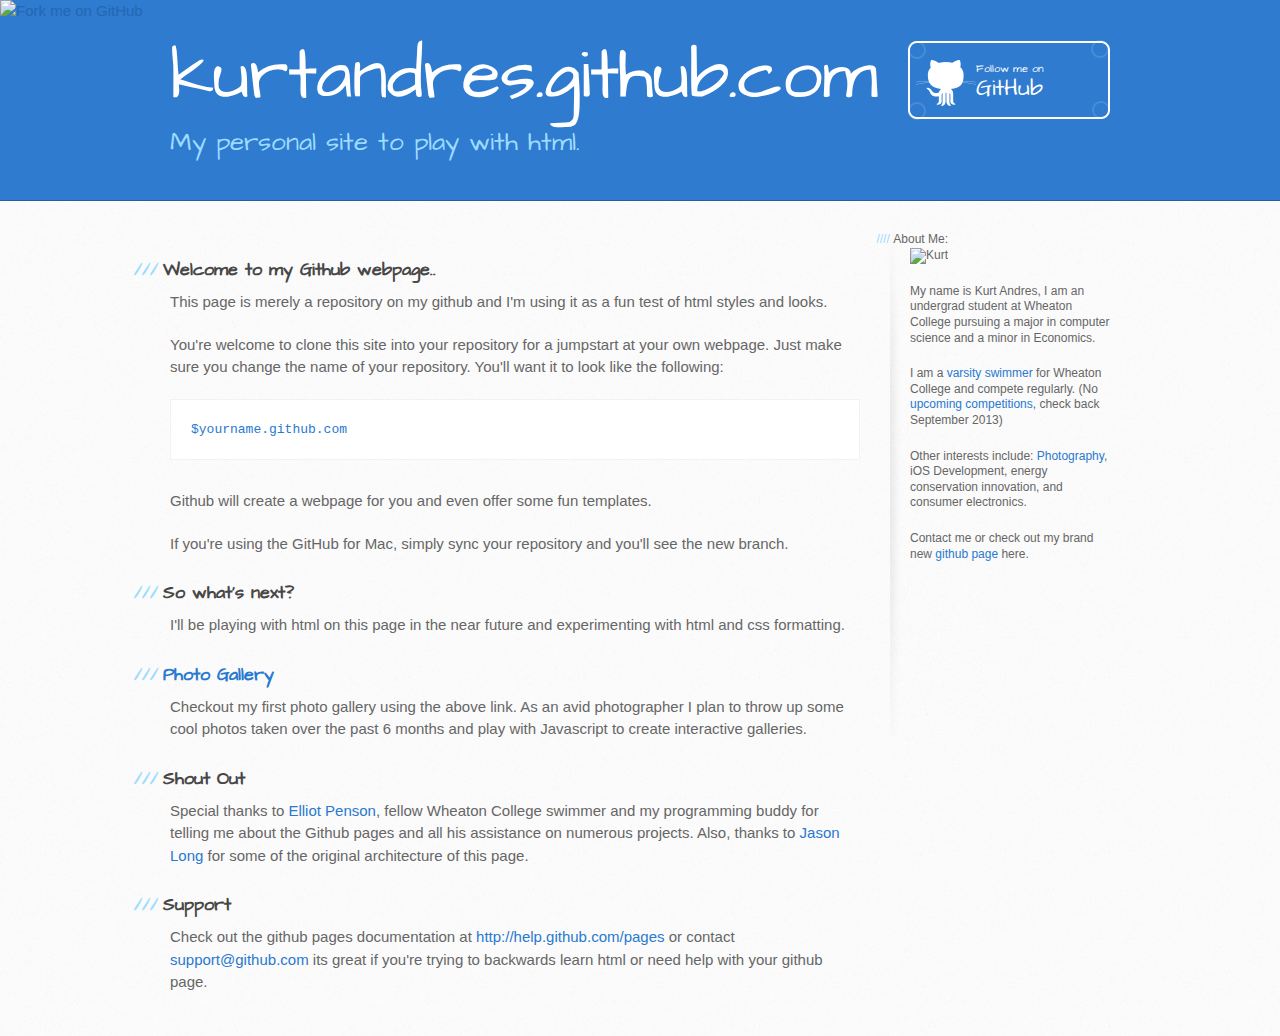
==== index.html @ b1f150f9 "Created the first draft of kurtandres.github.com" ====
<!DOCTYPE html>
<html>
  <head>
    <meta charset='utf-8'>
    <meta http-equiv="X-UA-Compatible" content="chrome=1">
    <meta name="viewport" content="width=device-width, initial-scale=1, maximum-scale=1">
    <link href='https://fonts.googleapis.com/css?family=Architects+Daughter' rel='stylesheet' type='text/css'>
    <link rel="stylesheet" type="text/css" href="stylesheets/stylesheet.css" media="screen" />
    <link rel="stylesheet" type="text/css" href="stylesheets/pygment_trac.css" media="screen" />
    <link rel="stylesheet" type="text/css" href="stylesheets/print.css" media="print" />
    <link rel="Shortcut Icon" href="http://kurtandres.github.com/favicon.png" />

    <!--[if lt IE 9]>
<script src="//html5shiv.googlecode.com/svn/trunk/html5.js"></script>
<![endif]-->

    <title>The Website of Kurt Andres</title>
  </head>

  <body>
  <a href="https://github.com/kurtandres"><img style="position: absolute; top: 0; left: 0; border: 0;" src="https://s3.amazonaws.com/github/ribbons/forkme_left_white_ffffff.png" alt="Fork me on GitHub"></a>
    <header>
      <div class="inner">
        <h1>kurtandres.github.com</h1>
        <h2>My personal site to play with html.</h2>
        <a href="https://github.com/KurtAndres" class="button"><small>Follow me on</small>GitHub</a>
      </div>
    </header>

    <div id="content-wrapper">
      <div class="inner clearfix">
        <section id="main-content">
          <h3>Welcome to my Github webpage..</h3>

<p>This page is merely a repository on my github and I'm using it as a fun test of html styles and looks.</p>
<p>You're welcome to clone this site into your repository for a jumpstart at your own webpage. Just make sure you change the name of your repository. You'll want it to look like the following:</p>

<pre><code>$yourname.github.com
</code></pre>

<p>Github will create a webpage for you and even offer some fun templates.</p>
<p>If you're using the GitHub for Mac, simply sync your repository and you'll see the new branch.</p>

<h3>So what's next?</h3>

<p>I'll be playing with html on this page in the near future and experimenting with html and css formatting.</p>

<h3><a href="http://kurtandres.github.com/photos">Photo Gallery</a></h3>

<p>Checkout my first photo gallery using the above link. As an avid photographer I plan to throw up some cool photos taken over the past 6 months and play with Javascript to create interactive galleries.</p>

<h3>Shout Out</h3>

<p>Special thanks to <a href="http://github.com/elliotpenson">Elliot Penson</a>, fellow Wheaton College swimmer and my programming buddy for telling me about the Github pages and all his assistance on numerous projects.

Also, thanks to <a href="http://twitter.com/jasonlong">Jason Long</a> for some of the original architecture of this page.</p>

<h3>Support</h3>

<p>Check out the github pages documentation at <a href="http://help.github.com/pages">http://help.github.com/pages</a> or contact <a href="mailto:support@github.com">support@github.com</a> its great if you're trying to backwards learn html or need help with your github page.</p>
        </section>

        <aside id="sidebar">

          <h4>About Me:</h3>
          <p><img src="http://gravatar.com/avatar/e28231021510b3c1cb84a607a558239b?s=200" alt="Kurt" class="kurt" />
          <p>My name is Kurt Andres, I am an undergrad student at Wheaton College pursuing a major in computer science and a minor in Economics. <p>
          	
          </p>I am a <a href="http://athletics.wheaton.edu/roster.aspx?rp_id=3631&path=mswim">varsity swimmer</a> for Wheaton College and compete regularly. (No <a href="http://athletics.wheaton.edu/schedule.aspx?path=mswim&">upcoming competitions</a>, check back September 2013)<p>
          	
          </p> Other interests include: <a href="http://kurtandres.github.com/photos">Photography</a>, iOS Development, energy conservation innovation, and consumer electronics. <p>
          	
          </p>Contact me or check out my brand new <a href="http://github.com/kurtandres">github page</a> here. </p>
        

  
  </body>
</html>
---- stylesheets/stylesheet.css ----
/* http://meyerweb.com/eric/tools/css/reset/ 
   v2.0 | 20110126
   License: none (public domain)
*/
html, body, div, span, applet, object, iframe,
h1, h2, h3, h4, h5, h6, p, blockquote, pre,
a, abbr, acronym, address, big, cite, code,
del, dfn, em, img, ins, kbd, q, s, samp,
small, strike, strong, sub, sup, tt, var,
b, u, i, center,
dl, dt, dd, ol, ul, li,
fieldset, form, label, legend,
table, caption, tbody, tfoot, thead, tr, th, td,
article, aside, canvas, details, embed, 
figure, figcaption, footer, header, hgroup, 
menu, nav, output, ruby, section, summary,
time, mark, audio, video {
	margin: 0;
	padding: 0;
	border: 0;
	font-size: 100%;
	font: inherit;
	vertical-align: baseline;
}
/* HTML5 display-role reset for older browsers */
article, aside, details, figcaption, figure, 
footer, header, hgroup, menu, nav, section {
	display: block;
}
body {
	line-height: 1;
}
ol, ul {
	list-style: none;
}
blockquote, q {
	quotes: none;
}
blockquote:before, blockquote:after,
q:before, q:after {
	content: '';
	content: none;
}
table {
	border-collapse: collapse;
	border-spacing: 0;
}

/* LAYOUT STYLES */
body {
  font-size: 15px;
  line-height: 1.5; 
  background: #fafafa url(../images/body-bg.jpg) 0 0 repeat;
  font-family: 'Helvetica Neue', Helvetica, Arial, serif;
  font-weight: 400;
  color: #666;
}

a {
  color: #2879d0;
}
a:hover {
  color: #2268b2;
}

header {
  padding-top: 40px;
  padding-bottom: 40px;
  font-family: 'Architects Daughter', 'Helvetica Neue', Helvetica, Arial, serif; 
  background: #2e7bcf url(../images/header-bg.jpg) 0 0 repeat-x;
  border-bottom: solid 1px #275da1;
}

header h1 {
  letter-spacing: -1px;
  font-size: 72px;
  color: #fff;
  line-height: 1;
  margin-bottom: 0.2em;
  width: 540px;
}

header h2 {
  font-size: 26px;
  color: #9ddcff;
  font-weight: normal;
  line-height: 1.3;
  width: 540px;
  letter-spacing: 0;
}

.inner {
  position: relative;
  width: 940px;
  margin: 0 auto;
}

#content-wrapper {
  border-top: solid 1px #fff;
  padding-top: 30px;
}

#main-content {
  width: 690px;
  float: left;
}

#main-content img {
  max-width: 100%;
}

aside#sidebar {
  width: 200px;
  padding-left: 20px;
  min-height: 504px;
  float: right;
  background: transparent url(../images/sidebar-bg.jpg) 0 0 no-repeat;
  font-size: 12px;
  line-height: 1.3;
}

aside#sidebar p.repo-owner,
aside#sidebar p.repo-owner a {
  font-weight: bold;
}

#downloads {
  margin-bottom: 40px;
}

a.button {
  width: 134px;
  height: 58px;
  line-height: 1.2;
  font-size: 23px;
  color: #fff;
  padding-left: 68px;
  padding-top: 22px;
  font-family: 'Architects Daughter', 'Helvetica Neue', Helvetica, Arial, serif; 
}
a.button small {
  display: block;
  font-size: 11px;
}
header a.button {
  position: absolute;
  right: 0;
  top: 0;
  background: transparent url(../images/github-button.png) 0 0 no-repeat;
}
aside a.button {
  width: 138px;
  padding-left: 64px;
  display: block;
  background: transparent url(../images/download-button.png) 0 0 no-repeat;
  margin-bottom: 20px;
  font-size: 21px;
}

code, pre {
  font-family: Monaco, "Bitstream Vera Sans Mono", "Lucida Console", Terminal, monospace;
  color: #222;
  margin-bottom: 30px;
  font-size: 13px;
}

code {
  background-color: #f2f8fc;
  border: solid 1px #dbe7f3;
  padding: 0 3px;
}

pre {
  padding: 20px;
  background: #fff;
  text-shadow: none;
  overflow: auto;
  border: solid 1px #f2f2f2;
}
pre code {
  color: #2879d0;
  background-color: #fff;
  border: none;
  padding: 0;
}

ul, ol, dl {
  margin-bottom: 20px;
}


/* COMMON STYLES */

hr {
  height: 1px;
  line-height: 1px;
  margin-top: 1em;
  padding-bottom: 1em;
  border: none;
  background: transparent url('../images/hr.png') 0 0 no-repeat;
}

table {
  width: 100%;
  border: 1px solid #ebebeb;
}

th {
  font-weight: 500;
}

td {
  border: 1px solid #ebebeb;
  text-align: center; 
  font-weight: 300;
}

form {
  background: #f2f2f2;
  padding: 20px;
  
}


/* GENERAL ELEMENT TYPE STYLES */

#main-content h1 {
  font-family: 'Architects Daughter', 'Helvetica Neue', Helvetica, Arial, serif; 
  font-size: 2.8em;
  letter-spacing: -1px;
  color: #474747;
} 

#main-content h1:before {
  content: "/";
  color: #9ddcff;
  padding-right: 0.3em;
  margin-left: -0.9em;
}

#main-content h2 {
  font-family: 'Architects Daughter', 'Helvetica Neue', Helvetica, Arial, serif; 
  font-size: 22px;
  font-weight: bold;
  margin-bottom: 8px;
  color: #474747;
} 
#main-content h2:before {
  content: "//";
  color: #9ddcff;
  padding-right: 0.3em;
  margin-left: -1.5em;
}

#main-content h3 {
  font-family: 'Architects Daughter', 'Helvetica Neue', Helvetica, Arial, serif; 
  font-size: 18px;
  font-weight: bold;
  margin-top: 24px;
  margin-bottom: 8px;
  color: #474747;
} 
 
#main-content h3:before {
  content: "///";
  color: #9ddcff;
  padding-right: 0.3em;
  margin-left: -2em;
}

#main-content h4 {
  font-family: 'Architects Daughter', 'Helvetica Neue', Helvetica, Arial, serif; 
  font-size: 15px;
  font-weight: bold;
  color: #474747;
} 

h4:before {
  content: "////";
  color: #9ddcff;
  padding-right: 0.3em;
  margin-left: -2.8em;
}

#main-content h5 {
  font-family: 'Architects Daughter', 'Helvetica Neue', Helvetica, Arial, serif; 
  font-size: 14px;
  color: #474747;
} 
h5:before {
  content: "/////";
  color: #9ddcff;
  padding-right: 0.3em;
  margin-left: -3.2em;
}

#main-content h6 {
  font-family: 'Architects Daughter', 'Helvetica Neue', Helvetica, Arial, serif; 
  font-size: .8em;
  color: #474747;
} 
h6:before {
  content: "//////";
  color: #9ddcff;
  padding-right: 0.3em;
  margin-left: -3.7em;
}

p {
  margin-bottom: 20px;
}
 
a {
  text-decoration: none;
}

p a {
  font-weight: 400;
}

blockquote {
  font-size: 1.6em;
  border-left: 10px solid #e9e9e9;
  margin-bottom: 20px;
  padding: 0 0 0 30px;
}

ul li {
  list-style: disc inside;
  padding-left: 20px;
}

ol li {
  list-style: decimal inside;
  padding-left: 3px;
}

dl dd {
  font-style: italic;
  font-weight: 100;
}

footer {
  background: transparent url('../images/hr.png') 0 0 no-repeat;
  margin-top: 40px;
  padding-top: 20px;
  padding-bottom: 30px;
  font-size: 13px;
  color: #aaa;
}

footer a {
  color: #666;
}
footer a:hover {
  color: #444;
}

/* MISC */
.clearfix:after {
  clear: both;
  content: '.';
  display: block;
  visibility: hidden;
  height: 0;
}

.clearfix {display: inline-block;}
* html .clearfix {height: 1%;}
.clearfix {display: block;}

/* #Media Queries
================================================== */

/* Smaller than standard 960 (devices and browsers) */
@media only screen and (max-width: 959px) {}

/* Tablet Portrait size to standard 960 (devices and browsers) */
@media only screen and (min-width: 768px) and (max-width: 959px) {
  .inner {
    width: 740px;
  }
  header h1, header h2 {
    width: 340px;
  }
  header h1 {
    font-size: 60px;
  }
  header h2 {
    font-size: 30px;
  }
  #main-content {
    width: 490px;
  }
  #main-content h1:before,
  #main-content h2:before,
  #main-content h3:before,
  #main-content h4:before,
  #main-content h5:before,
  #main-content h6:before {
    content: none;
    padding-right: 0;
    margin-left: 0;
  }
}

/* All Mobile Sizes (devices and browser) */
@media only screen and (max-width: 767px) {
  .inner {
    width: 93%;
  }
  header {
    padding: 20px 0;
  }
  header .inner {
    position: relative;
  }
  header h1, header h2 {
    width: 100%;
  }
  header h1 {
    font-size: 48px;
  }
  header h2 {
    font-size: 24px;
  }
  header a.button {
    background-image: none;
    width: auto;
    height: auto;
    display: inline-block;
    margin-top: 15px;
    padding: 5px 10px;
    position: relative;
    text-align: center;
    font-size: 13px;
    line-height: 1;
    background-color: #9ddcff;
    color: #2879d0;
    -moz-border-radius: 5px;
    -webkit-border-radius: 5px;                     
    border-radius: 5px;    
  }
  header a.button small {
    font-size: 13px;
    display: inline;
  }
  #main-content,
  aside#sidebar {
    float: none;
    width: 100% ! important;
  }
  aside#sidebar {
    background-image: none;
    margin-top: 20px;
    border-top: solid 1px #ddd;
    padding: 20px 0;
    min-height: 0;
  }
  aside#sidebar a.button {
    display: none;
  }
  #main-content h1:before,
  #main-content h2:before,
  #main-content h3:before,
  #main-content h4:before,
  #main-content h5:before,
  #main-content h6:before {
    content: none;
    padding-right: 0;
    margin-left: 0;
  }
}

/* Mobile Landscape Size to Tablet Portrait (devices and browsers) */
@media only screen and (min-width: 480px) and (max-width: 767px) {}

/* Mobile Portrait Size to Mobile Landscape Size (devices and browsers) */
@media only screen and (max-width: 479px) {}
---- stylesheets/pygment_trac.css ----
.highlight  { background: #ffffff; }
.highlight .c { color: #999988; font-style: italic } /* Comment */
.highlight .err { color: #a61717; background-color: #e3d2d2 } /* Error */
.highlight .k { font-weight: bold } /* Keyword */
.highlight .o { font-weight: bold } /* Operator */
.highlight .cm { color: #999988; font-style: italic } /* Comment.Multiline */
.highlight .cp { color: #999999; font-weight: bold } /* Comment.Preproc */
.highlight .c1 { color: #999988; font-style: italic } /* Comment.Single */
.highlight .cs { color: #999999; font-weight: bold; font-style: italic } /* Comment.Special */
.highlight .gd { color: #000000; background-color: #ffdddd } /* Generic.Deleted */
.highlight .gd .x { color: #000000; background-color: #ffaaaa } /* Generic.Deleted.Specific */
.highlight .ge { font-style: italic } /* Generic.Emph */
.highlight .gr { color: #aa0000 } /* Generic.Error */
.highlight .gh { color: #999999 } /* Generic.Heading */
.highlight .gi { color: #000000; background-color: #ddffdd } /* Generic.Inserted */
.highlight .gi .x { color: #000000; background-color: #aaffaa } /* Generic.Inserted.Specific */
.highlight .go { color: #888888 } /* Generic.Output */
.highlight .gp { color: #555555 } /* Generic.Prompt */
.highlight .gs { font-weight: bold } /* Generic.Strong */
.highlight .gu { color: #800080; font-weight: bold; } /* Generic.Subheading */
.highlight .gt { color: #aa0000 } /* Generic.Traceback */
.highlight .kc { font-weight: bold } /* Keyword.Constant */
.highlight .kd { font-weight: bold } /* Keyword.Declaration */
.highlight .kn { font-weight: bold } /* Keyword.Namespace */
.highlight .kp { font-weight: bold } /* Keyword.Pseudo */
.highlight .kr { font-weight: bold } /* Keyword.Reserved */
.highlight .kt { color: #445588; font-weight: bold } /* Keyword.Type */
.highlight .m { color: #009999 } /* Literal.Number */
.highlight .s { color: #d14 } /* Literal.String */
.highlight .na { color: #008080 } /* Name.Attribute */
.highlight .nb { color: #0086B3 } /* Name.Builtin */
.highlight .nc { color: #445588; font-weight: bold } /* Name.Class */
.highlight .no { color: #008080 } /* Name.Constant */
.highlight .ni { color: #800080 } /* Name.Entity */
.highlight .ne { color: #990000; font-weight: bold } /* Name.Exception */
.highlight .nf { color: #990000; font-weight: bold } /* Name.Function */
.highlight .nn { color: #555555 } /* Name.Namespace */
.highlight .nt { color: #000080 } /* Name.Tag */
.highlight .nv { color: #008080 } /* Name.Variable */
.highlight .ow { font-weight: bold } /* Operator.Word */
.highlight .w { color: #bbbbbb } /* Text.Whitespace */
.highlight .mf { color: #009999 } /* Literal.Number.Float */
.highlight .mh { color: #009999 } /* Literal.Number.Hex */
.highlight .mi { color: #009999 } /* Literal.Number.Integer */
.highlight .mo { color: #009999 } /* Literal.Number.Oct */
.highlight .sb { color: #d14 } /* Literal.String.Backtick */
.highlight .sc { color: #d14 } /* Literal.String.Char */
.highlight .sd { color: #d14 } /* Literal.String.Doc */
.highlight .s2 { color: #d14 } /* Literal.String.Double */
.highlight .se { color: #d14 } /* Literal.String.Escape */
.highlight .sh { color: #d14 } /* Literal.String.Heredoc */
.highlight .si { color: #d14 } /* Literal.String.Interpol */
.highlight .sx { color: #d14 } /* Literal.String.Other */
.highlight .sr { color: #009926 } /* Literal.String.Regex */
.highlight .s1 { color: #d14 } /* Literal.String.Single */
.highlight .ss { color: #990073 } /* Literal.String.Symbol */
.highlight .bp { color: #999999 } /* Name.Builtin.Pseudo */
.highlight .vc { color: #008080 } /* Name.Variable.Class */
.highlight .vg { color: #008080 } /* Name.Variable.Global */
.highlight .vi { color: #008080 } /* Name.Variable.Instance */
.highlight .il { color: #009999 } /* Literal.Number.Integer.Long */

.type-csharp .highlight .k { color: #0000FF }
.type-csharp .highlight .kt { color: #0000FF }
.type-csharp .highlight .nf { color: #000000; font-weight: normal }
.type-csharp .highlight .nc { color: #2B91AF }
.type-csharp .highlight .nn { color: #000000 }
.type-csharp .highlight .s { color: #A31515 }
.type-csharp .highlight .sc { color: #A31515 }
---- stylesheets/print.css ----
html, body, div, span, applet, object, iframe,
h1, h2, h3, h4, h5, h6, p, blockquote, pre,
a, abbr, acronym, address, big, cite, code,
del, dfn, em, img, ins, kbd, q, s, samp,
small, strike, strong, sub, sup, tt, var,
b, u, i, center,
dl, dt, dd, ol, ul, li,
fieldset, form, label, legend,
table, caption, tbody, tfoot, thead, tr, th, td,
article, aside, canvas, details, embed, 
figure, figcaption, footer, header, hgroup, 
menu, nav, output, ruby, section, summary,
time, mark, audio, video {
  margin: 0;
  padding: 0;
  border: 0;
  font-size: 100%;
  font: inherit;
  vertical-align: baseline;
}
/* HTML5 display-role reset for older browsers */
article, aside, details, figcaption, figure, 
footer, header, hgroup, menu, nav, section {
  display: block;
}
body {
  line-height: 1;
}
ol, ul {
  list-style: none;
}
blockquote, q {
  quotes: none;
}
blockquote:before, blockquote:after,
q:before, q:after {
  content: '';
  content: none;
}
table {
  border-collapse: collapse;
  border-spacing: 0;
}
body {
  font-size: 13px;
  line-height: 1.5; 
  font-family: 'Helvetica Neue', Helvetica, Arial, serif;
  color: #000;
}

a {
  color: #d5000d;
  font-weight: bold;
}

header {
  padding-top: 35px;
  padding-bottom: 10px;
}

header h1 {
  font-weight: bold;
  letter-spacing: -1px;
  font-size: 48px;
  color: #303030;
  line-height: 1.2;
}

header h2 {
  letter-spacing: -1px;
  font-size: 24px;
  color: #aaa;
  font-weight: normal;
  line-height: 1.3;
}
#downloads {
  display: none;
}
#main_content {
  padding-top: 20px;
}

code, pre {
  font-family: Monaco, "Bitstream Vera Sans Mono", "Lucida Console", Terminal;
  color: #222;
  margin-bottom: 30px;
  font-size: 12px;
}

code {
  padding: 0 3px;
}

pre {
  border: solid 1px #ddd;
  padding: 20px;
  overflow: auto;
}
pre code {
  padding: 0;
}

ul, ol, dl {
  margin-bottom: 20px;
}


/* COMMON STYLES */

table {
  width: 100%;
  border: 1px solid #ebebeb;
}

th {
  font-weight: 500;
}

td {
  border: 1px solid #ebebeb;
  text-align: center; 
  font-weight: 300;
}

form {
  background: #f2f2f2;
  padding: 20px;
  
}


/* GENERAL ELEMENT TYPE STYLES */

h1 {
  font-size: 2.8em;
} 

h2 {
  font-size: 22px;
  font-weight: bold;
  color: #303030;
  margin-bottom: 8px;
} 

h3 {
  color: #d5000d;
  font-size: 18px;
  font-weight: bold;
  margin-bottom: 8px;
} 
 
h4 {
  font-size: 16px;
  color: #303030;
  font-weight: bold;
} 

h5 {
  font-size: 1em;
  color: #303030;
} 

h6 {
  font-size: .8em;
  color: #303030;
} 

p {
  font-weight: 300;
  margin-bottom: 20px;
}
 
a {
  text-decoration: none;
}

p a {
  font-weight: 400;
}

blockquote {
  font-size: 1.6em;
  border-left: 10px solid #e9e9e9;
  margin-bottom: 20px;
  padding: 0 0 0 30px;
}

ul li {
  list-style: disc inside;
  padding-left: 20px;
}

ol li {
  list-style: decimal inside;
  padding-left: 3px;
}

dl dd {
  font-style: italic;
  font-weight: 100;
}

footer {
  margin-top: 40px;
  padding-top: 20px;
  padding-bottom: 30px;
  font-size: 13px;
  color: #aaa;
}

footer a {
  color: #666;
}

/* MISC */
.clearfix:after {
  clear: both;
  content: '.';
  display: block;
  visibility: hidden;
  height: 0;
}

.clearfix {display: inline-block;}
* html .clearfix {height: 1%;}
.clearfix {display: block;}
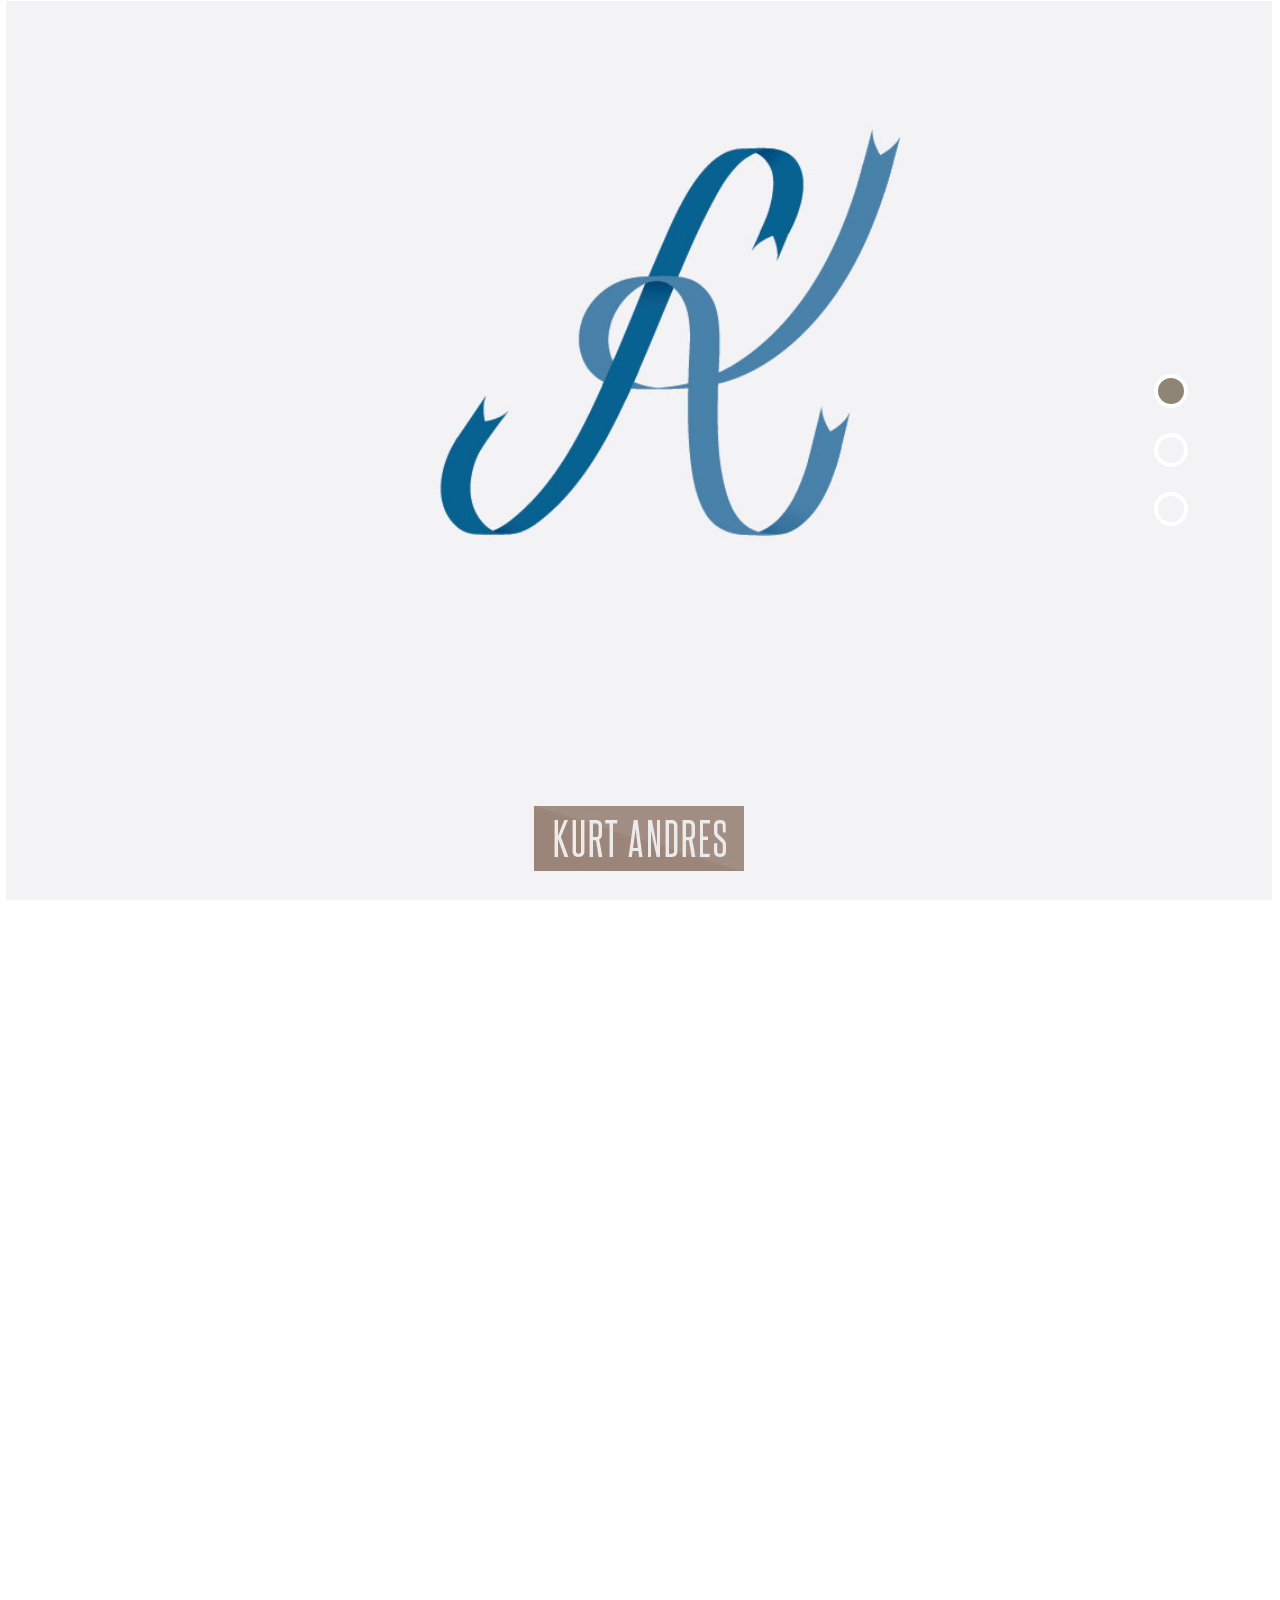
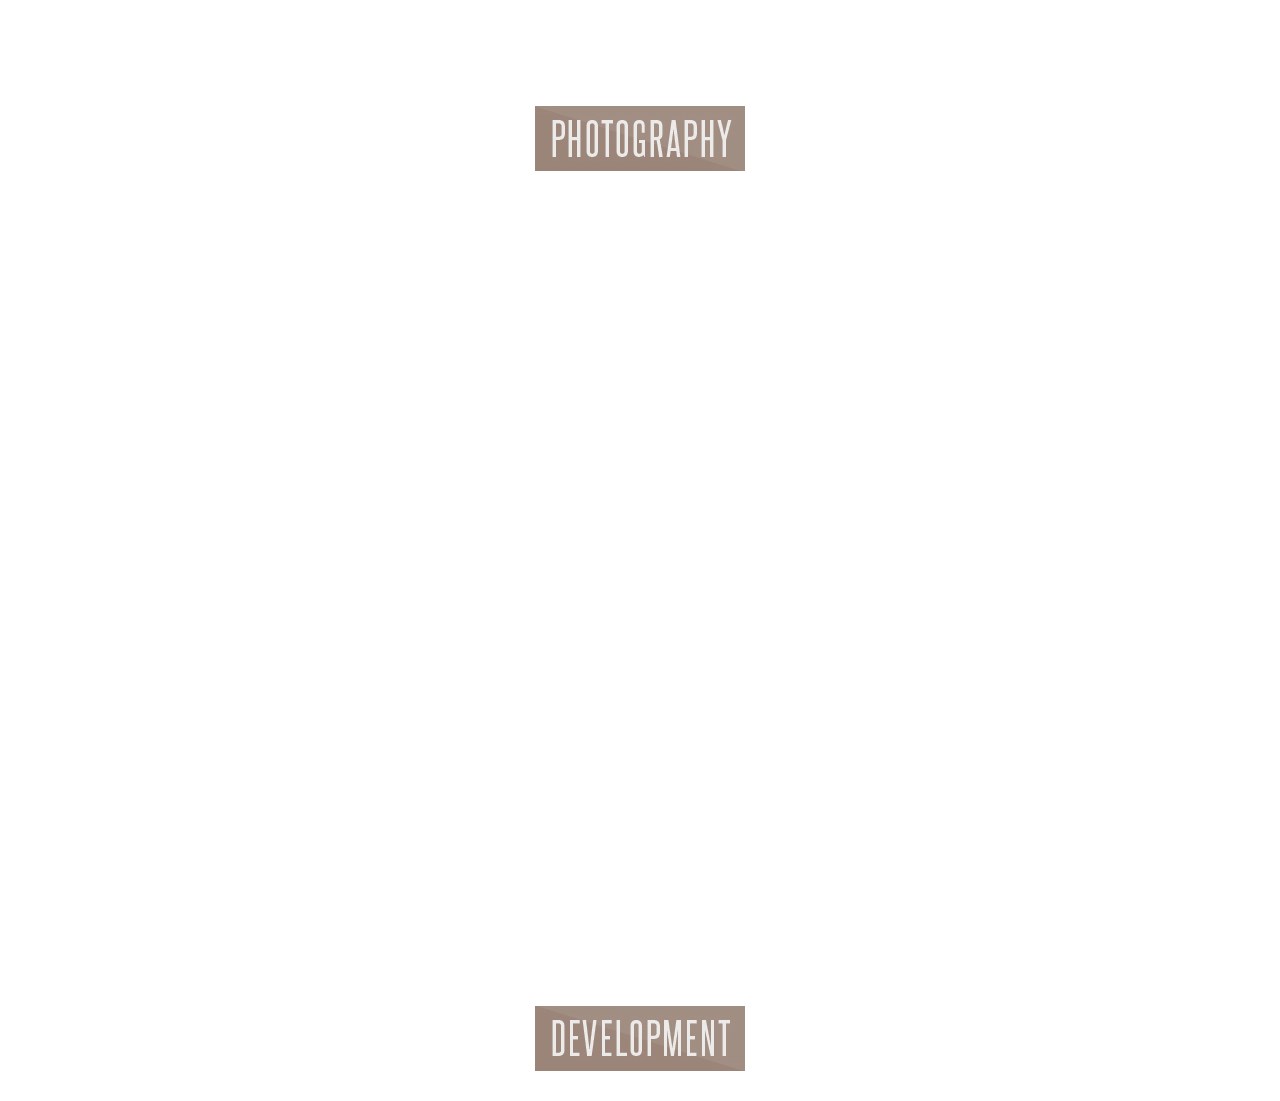
==== commit 7348de23: "New kurtandres.com" ====
--- a/index.html
+++ b/index.html
@@ -1,78 +1,51 @@
 <!DOCTYPE html>
-<html>
-  <head>
-    <meta charset='utf-8'>
-    <meta http-equiv="X-UA-Compatible" content="chrome=1">
-    <meta name="viewport" content="width=device-width, initial-scale=1, maximum-scale=1">
-    <link href='https://fonts.googleapis.com/css?family=Architects+Daughter' rel='stylesheet' type='text/css'>
-    <link rel="stylesheet" type="text/css" href="stylesheets/stylesheet.css" media="screen" />
-    <link rel="stylesheet" type="text/css" href="stylesheets/pygment_trac.css" media="screen" />
-    <link rel="stylesheet" type="text/css" href="stylesheets/print.css" media="print" />
-    <link rel="Shortcut Icon" href="http://kurtandres.github.com/favicon.png" />
-
-    <!--[if lt IE 9]>
-<script src="//html5shiv.googlecode.com/svn/trunk/html5.js"></script>
-<![endif]-->
-
-    <title>The Website of Kurt Andres</title>
-  </head>
-
-  <body>
-  <a href="https://github.com/kurtandres"><img style="position: absolute; top: 0; left: 0; border: 0;" src="https://s3.amazonaws.com/github/ribbons/forkme_left_white_ffffff.png" alt="Fork me on GitHub"></a>
-    <header>
-      <div class="inner">
-        <h1>kurtandres.github.com</h1>
-        <h2>My personal site to play with html.</h2>
-        <a href="https://github.com/KurtAndres" class="button"><small>Follow me on</small>GitHub</a>
-      </div>
-    </header>
-
-    <div id="content-wrapper">
-      <div class="inner clearfix">
-        <section id="main-content">
-          <h3>Welcome to my Github webpage..</h3>
-
-<p>This page is merely a repository on my github and I'm using it as a fun test of html styles and looks.</p>
-<p>You're welcome to clone this site into your repository for a jumpstart at your own webpage. Just make sure you change the name of your repository. You'll want it to look like the following:</p>
-
-<pre><code>$yourname.github.com
-</code></pre>
-
-<p>Github will create a webpage for you and even offer some fun templates.</p>
-<p>If you're using the GitHub for Mac, simply sync your repository and you'll see the new branch.</p>
-
-<h3>So what's next?</h3>
-
-<p>I'll be playing with html on this page in the near future and experimenting with html and css formatting.</p>
-
-<h3><a href="http://kurtandres.github.com/photos">Photo Gallery</a></h3>
-
-<p>Checkout my first photo gallery using the above link. As an avid photographer I plan to throw up some cool photos taken over the past 6 months and play with Javascript to create interactive galleries.</p>
-
-<h3>Shout Out</h3>
-
-<p>Special thanks to <a href="http://github.com/elliotpenson">Elliot Penson</a>, fellow Wheaton College swimmer and my programming buddy for telling me about the Github pages and all his assistance on numerous projects.
-
-Also, thanks to <a href="http://twitter.com/jasonlong">Jason Long</a> for some of the original architecture of this page.</p>
-
-<h3>Support</h3>
-
-<p>Check out the github pages documentation at <a href="http://help.github.com/pages">http://help.github.com/pages</a> or contact <a href="mailto:support@github.com">support@github.com</a> its great if you're trying to backwards learn html or need help with your github page.</p>
-        </section>
-
-        <aside id="sidebar">
-
-          <h4>About Me:</h3>
-          <p><img src="http://gravatar.com/avatar/e28231021510b3c1cb84a607a558239b?s=200" alt="Kurt" class="kurt" />
-          <p>My name is Kurt Andres, I am an undergrad student at Wheaton College pursuing a major in computer science and a minor in Economics. <p>
-          	
-          </p>I am a <a href="http://athletics.wheaton.edu/roster.aspx?rp_id=3631&path=mswim">varsity swimmer</a> for Wheaton College and compete regularly. (No <a href="http://athletics.wheaton.edu/schedule.aspx?path=mswim&">upcoming competitions</a>, check back September 2013)<p>
-          	
-          </p> Other interests include: <a href="http://kurtandres.github.com/photos">Photography</a>, iOS Development, energy conservation innovation, and consumer electronics. <p>
-          	
-          </p>Contact me or check out my brand new <a href="http://github.com/kurtandres">github page</a> here. </p>
+<html lang="en" class="no-js">
+	<head>
+		<meta charset="UTF-8" />
+		<meta http-equiv="X-UA-Compatible" content="IE=edge,chrome=1">
+            <meta name="viewport" content="width=device-width, initial-scale=1.0">
+                <title>Kurt Andres Personal</title>
+                <meta name="description" content="The Website of Kurt Andres" />
+                <meta name="keywords" content="kurt andres, kurt, photography, kurt andres photography, background scrolling, development, fixed background, background-attachment, jquery" />
+                <meta name="Andres" content="Kurt Andres" />
+                <link rel="shortcut icon" href="../favicon.ico">
+                    <link rel="stylesheet" type="text/css" href="css/default.css" />
+                    <link rel="stylesheet" type="text/css" href="css/component.css" />
+                    <script src="js/modernizr.custom.js"></script>
+                    </head>
+	<body>
         
-
-  
-  </body>
+		<div class="container">
+			<div id="cbp-fbscroller" class="cbp-fbscroller">
+				<nav>
+					<a href="#fbsection1" class="cbp-fbcurrent">Section 1</a>
+					<a href="#fbsection2">Section 2</a>
+					<a href="#fbsection3">Section 3</a>
+                    
+				</nav>
+				<section id="fbsection1">
+                    <a class="about" href="http://kurtandres.com"></a></section>
+				<section id="fbsection2">
+                    <a class="photography" href="http://photography.kurtandres.com"></a></section>
+				<section id="fbsection3">
+                    <a class="development" href="http://github.com/kurtandres"></a></section>
+                
+			</div>
+            
+		</div>
+        
+		<script src="https://ajax.googleapis.com/ajax/libs/jquery/1.9.1/jquery.min.js"></script>
+		<!-- jquery.easing by http://gsgd.co.uk/ : http://gsgd.co.uk/sandbox/jquery/easing/ -->
+		<script src="js/jquery.easing.min.js"></script>
+		<!-- waypoints jQuery plugin by http://imakewebthings.com/ : http://imakewebthings.com/jquery-waypoints/ -->
+		<script src="js/waypoints.min.js"></script>
+		<!-- jquery-smartresize by @louis_remi : https://github.com/louisremi/jquery-smartresize -->
+		<script src="js/jquery.debouncedresize.js"></script>
+		<script src="js/cbpFixedScrollLayout.min.js"></script>
+		<script>
+			$(function() {
+              cbpFixedScrollLayout.init();
+              });
+            </script>
+	</body>
 </html>
--- a/css/component.css
+++ b/css/component.css
@@ -0,0 +1,103 @@
+/* Set all parents to full height */
+html, body, 
+.container,
+.cbp-fbscroller,
+.cbp-fbscroller section { 
+	height: 100%; 
+}
+
+/* The nav is fixed on the right side  and we center it by translating it 50% 
+(we don't know it's height so we can't use the negative margin trick) */
+.cbp-fbscroller > nav {
+	position: fixed;
+	z-index: 9999;
+	right: 100px;
+	top: 50%;
+	width: 26px;
+	-webkit-transform: translateY(-50%);
+	-moz-transform: translateY(-50%);
+	-ms-transform: translateY(-50%);
+	transform: translateY(-50%);
+}
+
+.cbp-fbscroller > nav a {
+	display: block;
+	position: relative;
+	z-index: 9999;
+	color: transparent;
+	width: 26px;
+	height: 26px;
+	outline: none;
+	margin: 25px 0;
+	border-radius: 50%;
+	border: 4px solid #fff;
+}
+
+.no-touch .cbp-fbscroller > nav a:hover {
+	background: rgba(17,78,126,0.9);
+}
+
+.cbp-fbscroller > nav a.cbp-fbcurrent {
+	background: #908477;
+}
+
+/* background-attachment does the trick */
+.cbp-fbscroller section {
+	position: relative;
+	background-position: top center;
+	background-repeat: no-repeat;
+	background-size: cover;
+}
+
+.no-touch .cbp-fbscroller section {
+	background-attachment: fixed;
+}
+
+#fbsection1 {
+	background-image: url(../images/kurtbrand.jpg);
+    margin-top: -7px;
+    margin-left: -2px;
+}
+
+#fbsection2 {
+	background-image: url(../images/photography.jpg);
+}
+
+#fbsection3 {
+	background-image: url(../images/development.jpg);
+
+}
+
+.about {
+    display: block;
+	position: absolute;
+	width: 210px;
+    margin-left: -105px;
+	height: 65px;
+    bottom: 30px;
+    left: 50%;
+    background: url(../images/kurtText.jpg);
+}
+
+.photography {
+    display: block;
+	position: absolute;
+	width: 210px;
+    margin-left: -105px;
+	height: 65px;
+    bottom: 30px;
+    left: 50%;
+    background: url(../images/photoText.jpg);
+}
+
+.development {
+    display: block;
+	position: absolute;
+	width: 210px;
+    margin-left: -105px;
+	height: 65px;
+    bottom: 30px;
+    left: 50%;
+    background: url(../images/devText.jpg);
+}
+
